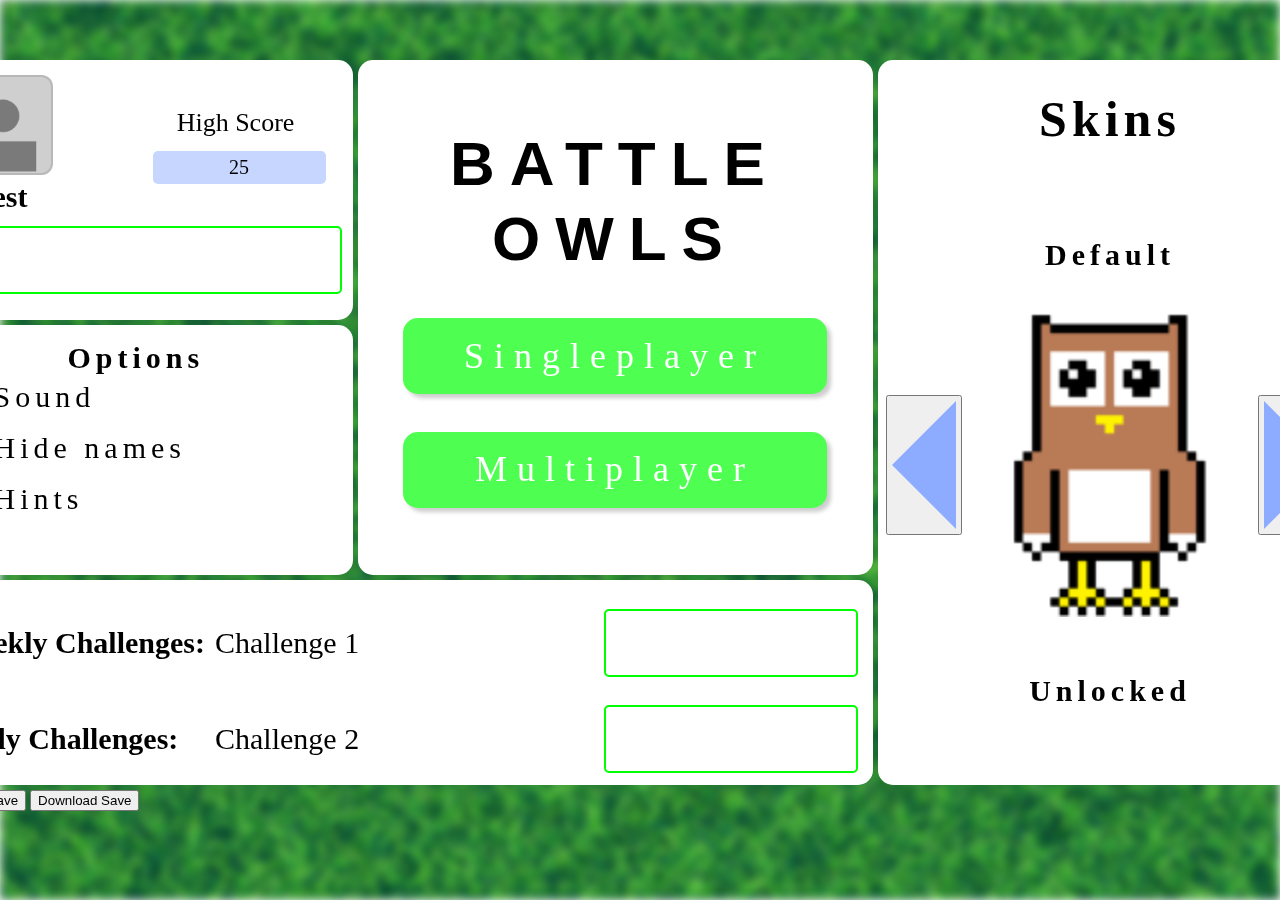
==== index.html @ 8fd4bd57 "Milestone 2,3,4 Upload" ====
<!DOCTYPE html>
<html>

<head>
  <title>Battle Owls - Main Menu</title>
  <link rel="stylesheet" href="styles/mainmenu.css">
  <script src="scripts/mainmenu.js"></script>
  <!-- <script src="jsonTestScript.js"></script> -->
</head>


<!-- Main Menu -->

<body>
  <div class="main-menu">
    <div class="playerInfo">
      <div class="profile">
        <img src="assets/default-pfp.png" alt="default pfp" class="profilePicture" id="pfp">
        <h2 id="playerName">
          Guest
        </h2>
      </div>
      <div class="highScore" id="highScore">
        <h2 class="highScoreTitle">High Score</h2>
        <div class="highScoreBG">
          <p id="highScoreValue">
            0
          </p>
        </div>
      </div>
      <div class="xpBar" id="xpBar">

      </div>
    </div>
    <div class="options">
      <h2 class="optionsText">Options</h2>
      <ul class="optionsList">
        <li>
          <input type="checkbox" id="soundSelect" name="sound">
          <label>Sound</label>
        </li>
        <li>
          <input type="checkbox" id="hideNameSelect" name="sound">
          <label>Hide names</label>
        </li>
        <li>
          <input type="checkbox" id="hintsSelect" name="hints">
          <label>Hints</label>
        </li>
      </ul>
    </div>
    <div class="menuSelection">
      <h1 class="title">
        BATTLE <br> OWLS
      </h1>
      <button class="singleplayerBtn">
        Singleplayer
      </button>
      <button class="multiplayerBtn">
        Multiplayer
      </button>
    </div>
    <div class="customization">
      <h2 id="skinsTitle">Skins</h2>
      <h3 id="skinName">Default</h3>
      <div class="skinSelection">
        <button id="leftArrow" class="triangle-buttons">
          <div class="triangle-buttons__triangle triangle-buttons__triangle--l"></div>
        </button>
        <img id="selectedSkin" src="assets/owls/Owl.png" alt="Selected Skin">
        <button id="rightArrow" class="triangle-buttons">
          <div class="triangle-buttons__triangle triangle-buttons__triangle--r"></div>
        </button>
      </div>
      <h3 id="unlockStatus">Unlocked</h3>
    </div>
    <div class="challenges">
      <h2>Weekly Challenges:</h2>
      <p>Challenge 1</p>
      <div class="progressBar"></div>
      <h2>Daily Challenges:</h2>
      <p>Challenge 2</p>
      <div class="progressBar"></div>
    </div>
    <div class="saveData">
      <button id="deleteSave">Delete Save</button>
      <button id="downloadSave">Download Save</button>
    </div>
  </div>
</body>

</html>
---- styles/mainmenu.css ----
html {
  position: relative;
}

html::before {
  content: "";
  position: fixed;
  top: 0;
  left: 0;
  width: 100vw;
  height: 100vh;
  background: #fff url(../assets/mainMenu.png) center center no-repeat;
  background-attachment: fixed;
  background-size: cover;
  filter: blur(5px);
  z-index: -1;
}

body {
  height: 95vh;
  margin-bottom: 5vh - 8;
  display: flex;
  justify-content: center;
  align-items: center;
}

.main-menu {
  margin: 3%;
  display: grid;
  grid-template-columns: auto auto 1fr;
  grid-template-rows: auto auto 1fr;
  gap: 5px 5px;
  grid-template-areas:
    "playerInfo menuSelection customization"
    "options menuSelection customization"
    "challenges challenges customization";
}


/***********Menu Selection***********/
.menuSelection {
  grid-area: menuSelection;
  position: relative;
  width: 485px;
  height: 485px;
  padding: 15px;
  background-color: rgba(255, 255, 255, 1);
  display: flex;
  justify-content: center;
  align-items: center;
  overflow: hidden;
  border-radius: 15px;
}

.title {
  position: absolute;
  width: 600px;
  height: 78px;
  color: rgba(0, 0, 0, 1);
  font-family: 'Tiro Telugu', 'sourcesanspro', sans-serif;
  font-style: normal;
  font-size: 62px;
  font-weight: bold;
  line-height: 1.2;
  letter-spacing: 15px;
  text-decoration: none;
  text-transform: none;
  text-align: center;
  top: 5%;
  left: 50%;
  transform: translateX(-50%);
}

.singleplayerBtn {
  top: calc(15% + 20% + 78px);
  position: absolute;
  width: 424px;
  height: 76px;
  border-radius: 15px;
  background-color: rgba(78, 255, 82, 1);
  box-shadow: 4px 4px 4px 0px rgba(0, 0, 0, 0.2);
  border-style: none;
  font-family: 'Tiro Telugu';
  font-style: normal;
  font-size: 36px;
  font-weight: 400;
  line-height: 1.2;
  letter-spacing: 10px;
  text-decoration: none;
  text-transform: none;
  color: rgba(255, 255, 255, 1);
}

.singleplayerBtn:hover {
  border: 1px solid black;
  fill: gray;
}

.multiplayerBtn {
  top: calc(20% + 20% + 78px + 78px + 10px);
  position: absolute;
  width: 424px;
  height: 76px;
  border-radius: 15px;
  background-color: rgba(78, 255, 82, 1);
  box-shadow: 4px 4px 4px 0px rgba(0, 0, 0, 0.2);
  border-style: none;
  font-family: 'Tiro Telugu';
  font-style: normal;
  font-size: 36px;
  font-weight: 400;
  line-height: 1.2;
  letter-spacing: 10px;
  text-decoration: none;
  text-transform: none;
  color: rgba(255, 255, 255, 1);
}

.multiplayerBtn:hover {
  border: 1px solid black;
  fill: gray;
}

/***********Player Info***********/

.playerInfo {
  grid-area: playerInfo;
  position: relative;
  width: 385px;
  height: 230px;
  background-color: rgba(255, 255, 255, 1);
  justify-content: start;
  align-items: center;
  overflow: hidden;
  border-radius: 15px;
  padding: 15px;
  display: grid;
  grid-template-areas:
    "pfp highScore"
    "xpBar xpBar";
  grid-template-columns: 200px 1fr;
  grid-template-rows: auto 1fr;
}

.profile {}

.profilePicture {
  width: 100px;
}

#playerName {
  text-align: center;
  margin: 0;
  color: rgba(0, 0, 0, 1);
  font-family: 'sourcesanspro';
  font-style: normal;
  font-size: 30px;
  font-weight: bold;
  line-height: 1.2;
  letter-spacing: 0px;
  text-decoration: none;
  text-transform: none;
  display: flex;
}

.highScore {}

.highScoreTitle {
  width: 166px;
  height: 44px;
  color: rgba(0, 0, 0, 1);
  font-family: 'sourcesanspro';
  font-style: normal;
  font-size: 26px;
  font-weight: 400;
  line-height: 1.2;
  letter-spacing: 0px;
  text-decoration: none;
  text-transform: none;
  text-align: center;
  margin: 0;
}

.highScoreBG {
  width: 173px;
  height: 33px;
  border-radius: 5px;
  background-color: rgba(199, 214, 255, 1);
  margin: 0%;
  align-content: center;
  justify-content: center;
  display: flex;
  flex-wrap: wrap;
}

#highScoreValue {
  color: rgba(0, 0, 0, 1);
  font-family: 'sourcesanspro';
  font-style: normal;
  font-size: 20px;
  font-weight: 400;
  letter-spacing: 0px;
  text-decoration: none;
  text-transform: none;
  text-align: center;
  margin: 0;
}

.xpBar {
  width: 385px;
  height: 64px;
  border-radius: 5px;
  border: 2px solid rgb(0, 255, 0);
}

.xpBar span {
  display: block;
  height: 100%;
  width: 45;
  color: rgb(255, 251, 251);
  line-height: 30px;
  position: absolute;
  text-align: end;
  padding-right: 5px;
  background-color: lime;
}


/***********Customization***********/
.customization {
  grid-area: customization;
  position: relative;
  width: 435px;
  height: auto;
  padding: 15px;
  background-color: rgba(255, 255, 255, 1);
  display: flex;
  justify-content: center;
  align-items: center;
  overflow: hidden;
  border-radius: 15px;
  flex-direction: column;
}

.customization h2,
.customization h3,
.customization .skinSelection {
  margin: 0;
}

.skinSelection {
  display: flex;
  align-items: center;
}

.skinSelection button,
.skinSelection img {
  margin: 1.5rem;
}

#skinsTitle {
  position: relative;
  color: rgba(0, 0, 0, 1);
  font-family: 'sourcesanspro';
  font-style: normal;
  font-size: 50px;
  font-weight: bold;
  line-height: 1.2;
  letter-spacing: 5px;
  text-decoration: none;
  text-transform: none;
  padding-bottom: 2.5rem;
}

#skinName {
  position: relative;
  color: rgba(0, 0, 0, 1);
  font-family: 'sourcesanspro';
  font-style: normal;
  font-size: 30px;
  font-weight: bold;
  line-height: 1.2;
  letter-spacing: 5px;
  text-decoration: none;
  text-transform: none;
  padding-top: 3rem;
  padding-bottom: 1rem;
}

#unlockStatus {
  position: relative;
  color: rgba(0, 0, 0, 1);
  font-family: 'sourcesanspro';
  font-style: normal;
  font-size: 30px;
  font-weight: bold;
  line-height: 1.2;
  letter-spacing: 5px;
  text-decoration: none;
  text-transform: none;
  padding-top: 2rem;
  padding-bottom: 3rem;
  text-align: center;
}

.triangle-buttons {
  align-items: center;
  display: flex;
  justify-content: center;
  padding: 0.25rem;
}

.triangle-buttons__triangle {
  border-style: solid;

  /* Size */
  height: 0px;
  width: 0px;
}

.triangle-buttons__triangle--r {
  border-color: transparent transparent transparent #8eacff;
  border-width: 4rem 0 4rem 4rem;
}

.triangle-buttons__triangle--l {
  border-color: transparent #8eacff transparent transparent;
  border-width: 4rem 4rem 4rem 0;
}

#selectedSkin {
  width: 200px;
}

/***********Options***********/
.options {
  grid-area: options;
  position: relative;
  width: 385px;
  height: 220px;
  padding: 15px;
  background-color: rgba(255, 255, 255, 1);
  display: flex;
  justify-content: flex-start;
  align-items: center;
  overflow: hidden;
  border-radius: 15px;
}

.optionsText {
  left: 130px;
  top: -10px;
  position: absolute;
  color: rgba(0, 0, 0, 1);
  font-family: 'sourcesanspro';
  font-style: normal;
  font-size: 30px;
  font-weight: bold;
  line-height: 1.2;
  letter-spacing: 5px;
  text-decoration: none;
  text-transform: none;
}

.optionsList {
  list-style: none;
  padding: 0;
  margin: 0;
  display: flex;
  flex-direction: column;
  align-items: flex-start;
}

.optionsList li {
  margin-bottom: 10px;
}

.optionsList li label {
  color: rgba(0, 0, 0, 1);
  font-family: 'sourcesanspro';
  font-style: normal;
  font-size: 30px;
  font-weight: normal;
  line-height: 1.2;
  letter-spacing: 5px;
  text-decoration: none;
  text-transform: none;
}

.optionsList input {
  width: 30px;
  height: 30px;
}


/***********Challenges***********/
.challenges {
  grid-area: challenges;
  position: relative;
  width: auto;
  height: 175px;
  padding: 15px;
  background-color: rgba(255, 255, 255, 1);
  justify-content: center;
  align-items: center;
  overflow: hidden;
  border-radius: 15px;
  display: grid;
  grid-template-areas:
    "weeklyText weeklyMission progressBar"
    "dailyText dailyMission progressBar";
  grid-template-columns: auto 1fr;
  grid-template-rows: auto 1fr;
}

.challenges h2 {
  color: rgba(0, 0, 0, 1);
  font-family: 'sourcesanspro';
  font-style: normal;
  font-size: 30px;
  font-weight: bold;
  line-height: 1.2;
  letter-spacing: 0px;
  text-decoration: none;
  text-transform: none;
  text-overflow: none;
  padding-right: 10px;
}

.challenges p {
  color: rgba(0, 0, 0, 1);
  font-family: 'sourcesanspro';
  font-style: normal;
  font-size: 30px;
  font-weight: normal;
  line-height: 1.2;
  letter-spacing: 0px;
  text-decoration: none;
  text-transform: none;
  text-overflow: none;
}

.progressBar {
  width: 250px;
  height: 64px;
  border-radius: 5px;
  border: 2px solid rgb(0, 255, 0);
}

.progressBar span {
  display: block;
  height: 100%;
  width: 45;
  color: rgb(255, 251, 251);
  line-height: 30px;
  position: absolute;
  text-align: end;
  padding-right: 5px;
  background-color: lime;
}
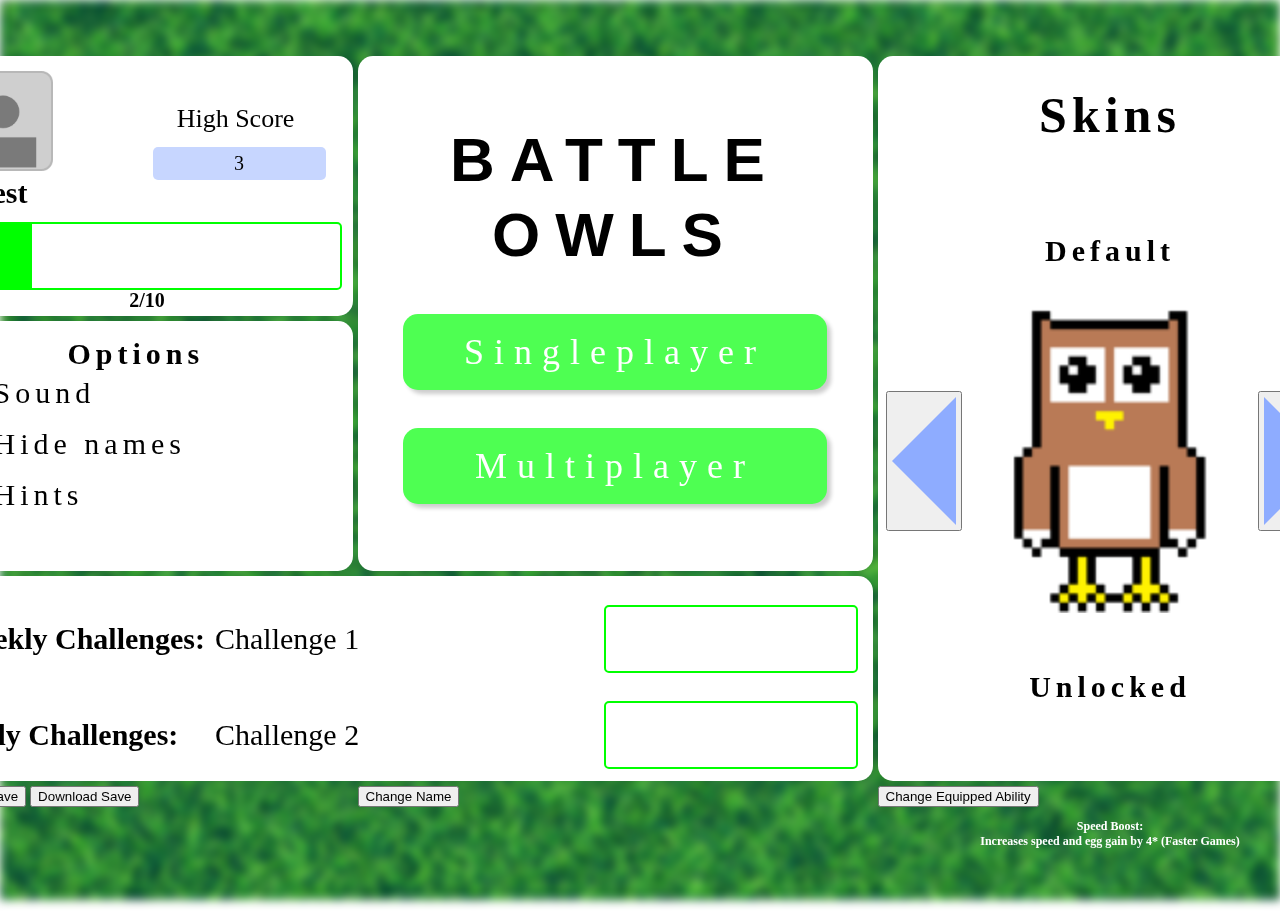
==== commit bb63bab1: "Final updates prior to release" ====
--- a/index.html
+++ b/index.html
@@ -3,11 +3,21 @@
 
 <head>
   <title>Battle Owls - Main Menu</title>
-  <link rel="stylesheet" href="styles/mainmenu.css">
+  <link rel="stylesheet" href="styles/mainmenu.css" />
   <script src="scripts/mainmenu.js"></script>
   <!-- <script src="jsonTestScript.js"></script> -->
+  <!-- Google tag (gtag.js) -->
+  <script async src="https://www.googletagmanager.com/gtag/js?id=G-WMYQPRQV59"></script>
+  <script>
+    window.dataLayer = window.dataLayer || [];
+    function gtag() {
+      dataLayer.push(arguments);
+    }
+    gtag("js", new Date());
+
+    gtag("config", "G-WMYQPRQV59");
+  </script>
 </head>
-
 
 <!-- Main Menu -->
 
@@ -15,50 +25,46 @@
   <div class="main-menu">
     <div class="playerInfo">
       <div class="profile">
-        <img src="assets/default-pfp.png" alt="default pfp" class="profilePicture" id="pfp">
-        <h2 id="playerName">
-          Guest
-        </h2>
+        <img src="assets/default-pfp.png" alt="default pfp" class="profilePicture" id="pfp" />
+        <h2 id="playerName">Guest</h2>
       </div>
       <div class="highScore" id="highScore">
         <h2 class="highScoreTitle">High Score</h2>
         <div class="highScoreBG">
-          <p id="highScoreValue">
-            0
-          </p>
+          <p id="highScoreValue"></p>
         </div>
       </div>
       <div class="xpBar" id="xpBar">
-
+        <div class="Bar" id="Bar"></div>
+        <div <p class="xpText" id="XPText">
+          </p>
+        </div>
       </div>
     </div>
     <div class="options">
       <h2 class="optionsText">Options</h2>
       <ul class="optionsList">
         <li>
-          <input type="checkbox" id="soundSelect" name="sound">
+          <input type="checkbox" id="soundSelect" name="sound" />
           <label>Sound</label>
         </li>
         <li>
-          <input type="checkbox" id="hideNameSelect" name="sound">
+          <input type="checkbox" id="hideNameSelect" name="sound" />
           <label>Hide names</label>
         </li>
         <li>
-          <input type="checkbox" id="hintsSelect" name="hints">
+          <input type="checkbox" id="hintsSelect" name="hints" />
           <label>Hints</label>
         </li>
       </ul>
     </div>
     <div class="menuSelection">
       <h1 class="title">
-        BATTLE <br> OWLS
+        BATTLE <br />
+        OWLS
       </h1>
-      <button class="singleplayerBtn">
-        Singleplayer
-      </button>
-      <button class="multiplayerBtn">
-        Multiplayer
-      </button>
+      <button class="singleplayerBtn">Singleplayer</button>
+      <button class="multiplayerBtn">Multiplayer</button>
     </div>
     <div class="customization">
       <h2 id="skinsTitle">Skins</h2>
@@ -67,7 +73,7 @@
         <button id="leftArrow" class="triangle-buttons">
           <div class="triangle-buttons__triangle triangle-buttons__triangle--l"></div>
         </button>
-        <img id="selectedSkin" src="assets/owls/Owl.png" alt="Selected Skin">
+        <img id="selectedSkin" src="assets/owls/Owl.png" alt="Selected Skin" />
         <button id="rightArrow" class="triangle-buttons">
           <div class="triangle-buttons__triangle triangle-buttons__triangle--r"></div>
         </button>
@@ -86,7 +92,14 @@
       <button id="deleteSave">Delete Save</button>
       <button id="downloadSave">Download Save</button>
     </div>
-  </div>
+    <div class="name-input" id="nameInput">
+      <input type="text" id="textInput" placeholder="Enter new name...">
+      <button id="ChangeName">Change Name</button>
+    </div>
+    <div class="abilitySelect" id="AbilitySelect">
+      <button id="changeAbilityBtn">Change Equipped Ability</button>
+      <p id="abilityText"> </p>
+    </div>
 </body>
 
 </html>--- a/styles/mainmenu.css
+++ b/styles/mainmenu.css
@@ -17,15 +17,13 @@
 }
 
 body {
-  height: 95vh;
-  margin-bottom: 5vh - 8;
+  height: 100vh;
   display: flex;
   justify-content: center;
   align-items: center;
 }
 
 .main-menu {
-  margin: 3%;
   display: grid;
   grid-template-columns: auto auto 1fr;
   grid-template-rows: auto auto 1fr;
@@ -36,7 +34,6 @@
     "challenges challenges customization";
 }
 
-
 /***********Menu Selection***********/
 .menuSelection {
   grid-area: menuSelection;
@@ -57,7 +54,7 @@
   width: 600px;
   height: 78px;
   color: rgba(0, 0, 0, 1);
-  font-family: 'Tiro Telugu', 'sourcesanspro', sans-serif;
+  font-family: "Tiro Telugu", "sourcesanspro", sans-serif;
   font-style: normal;
   font-size: 62px;
   font-weight: bold;
@@ -80,7 +77,7 @@
   background-color: rgba(78, 255, 82, 1);
   box-shadow: 4px 4px 4px 0px rgba(0, 0, 0, 0.2);
   border-style: none;
-  font-family: 'Tiro Telugu';
+  font-family: "Tiro Telugu";
   font-style: normal;
   font-size: 36px;
   font-weight: 400;
@@ -105,7 +102,7 @@
   background-color: rgba(78, 255, 82, 1);
   box-shadow: 4px 4px 4px 0px rgba(0, 0, 0, 0.2);
   border-style: none;
-  font-family: 'Tiro Telugu';
+  font-family: "Tiro Telugu";
   font-style: normal;
   font-size: 36px;
   font-weight: 400;
@@ -142,7 +139,8 @@
   grid-template-rows: auto 1fr;
 }
 
-.profile {}
+.profile {
+}
 
 .profilePicture {
   width: 100px;
@@ -152,24 +150,25 @@
   text-align: center;
   margin: 0;
   color: rgba(0, 0, 0, 1);
-  font-family: 'sourcesanspro';
-  font-style: normal;
-  font-size: 30px;
-  font-weight: bold;
-  line-height: 1.2;
-  letter-spacing: 0px;
-  text-decoration: none;
-  text-transform: none;
-  display: flex;
-}
-
-.highScore {}
+  font-family: "sourcesanspro";
+  font-style: normal;
+  font-size: 30px;
+  font-weight: bold;
+  line-height: 1.2;
+  letter-spacing: 0px;
+  text-decoration: none;
+  text-transform: none;
+  display: flex;
+}
+
+.highScore {
+}
 
 .highScoreTitle {
   width: 166px;
   height: 44px;
   color: rgba(0, 0, 0, 1);
-  font-family: 'sourcesanspro';
+  font-family: "sourcesanspro";
   font-style: normal;
   font-size: 26px;
   font-weight: 400;
@@ -195,7 +194,7 @@
 
 #highScoreValue {
   color: rgba(0, 0, 0, 1);
-  font-family: 'sourcesanspro';
+  font-family: "sourcesanspro";
   font-style: normal;
   font-size: 20px;
   font-weight: 400;
@@ -211,20 +210,30 @@
   height: 64px;
   border-radius: 5px;
   border: 2px solid rgb(0, 255, 0);
-}
-
-.xpBar span {
-  display: block;
+  position: relative;
+}
+
+.xpBar .Bar {
+  
   height: 100%;
-  width: 45;
-  color: rgb(255, 251, 251);
-  line-height: 30px;
-  position: absolute;
-  text-align: end;
-  padding-right: 5px;
+  width: 0%;
   background-color: lime;
-}
-
+  
+}
+
+#XPText {
+  color: black;
+  font-family: "sourcesanspro";
+  font-style: normal;
+  font-size: 20px;
+  font-weight: bold;
+  line-height: 1.2;
+  letter-spacing: 0px;
+  text-decoration: none;
+  text-transform: none;
+  text-align: center;
+  z-index: 1;
+}
 
 /***********Customization***********/
 .customization {
@@ -261,7 +270,7 @@
 #skinsTitle {
   position: relative;
   color: rgba(0, 0, 0, 1);
-  font-family: 'sourcesanspro';
+  font-family: "sourcesanspro";
   font-style: normal;
   font-size: 50px;
   font-weight: bold;
@@ -275,7 +284,7 @@
 #skinName {
   position: relative;
   color: rgba(0, 0, 0, 1);
-  font-family: 'sourcesanspro';
+  font-family: "sourcesanspro";
   font-style: normal;
   font-size: 30px;
   font-weight: bold;
@@ -290,7 +299,7 @@
 #unlockStatus {
   position: relative;
   color: rgba(0, 0, 0, 1);
-  font-family: 'sourcesanspro';
+  font-family: "sourcesanspro";
   font-style: normal;
   font-size: 30px;
   font-weight: bold;
@@ -352,7 +361,7 @@
   top: -10px;
   position: absolute;
   color: rgba(0, 0, 0, 1);
-  font-family: 'sourcesanspro';
+  font-family: "sourcesanspro";
   font-style: normal;
   font-size: 30px;
   font-weight: bold;
@@ -377,7 +386,7 @@
 
 .optionsList li label {
   color: rgba(0, 0, 0, 1);
-  font-family: 'sourcesanspro';
+  font-family: "sourcesanspro";
   font-style: normal;
   font-size: 30px;
   font-weight: normal;
@@ -391,7 +400,6 @@
   width: 30px;
   height: 30px;
 }
-
 
 /***********Challenges***********/
 .challenges {
@@ -415,7 +423,7 @@
 
 .challenges h2 {
   color: rgba(0, 0, 0, 1);
-  font-family: 'sourcesanspro';
+  font-family: "sourcesanspro";
   font-style: normal;
   font-size: 30px;
   font-weight: bold;
@@ -429,7 +437,7 @@
 
 .challenges p {
   color: rgba(0, 0, 0, 1);
-  font-family: 'sourcesanspro';
+  font-family: "sourcesanspro";
   font-style: normal;
   font-size: 30px;
   font-weight: normal;
@@ -457,4 +465,18 @@
   text-align: end;
   padding-right: 5px;
   background-color: lime;
-}+}
+
+#abilityText {
+  color: rgba(255, 255, 255, 1);
+  font-family: "sourcesanspro";
+  font-style: normal;
+  font-size: 12px;
+  font-weight: bold;
+  line-height: 1.2;
+  letter-spacing: 0px;
+  text-decoration: none;
+  text-transform: none;
+  text-align: center;
+} 
+
